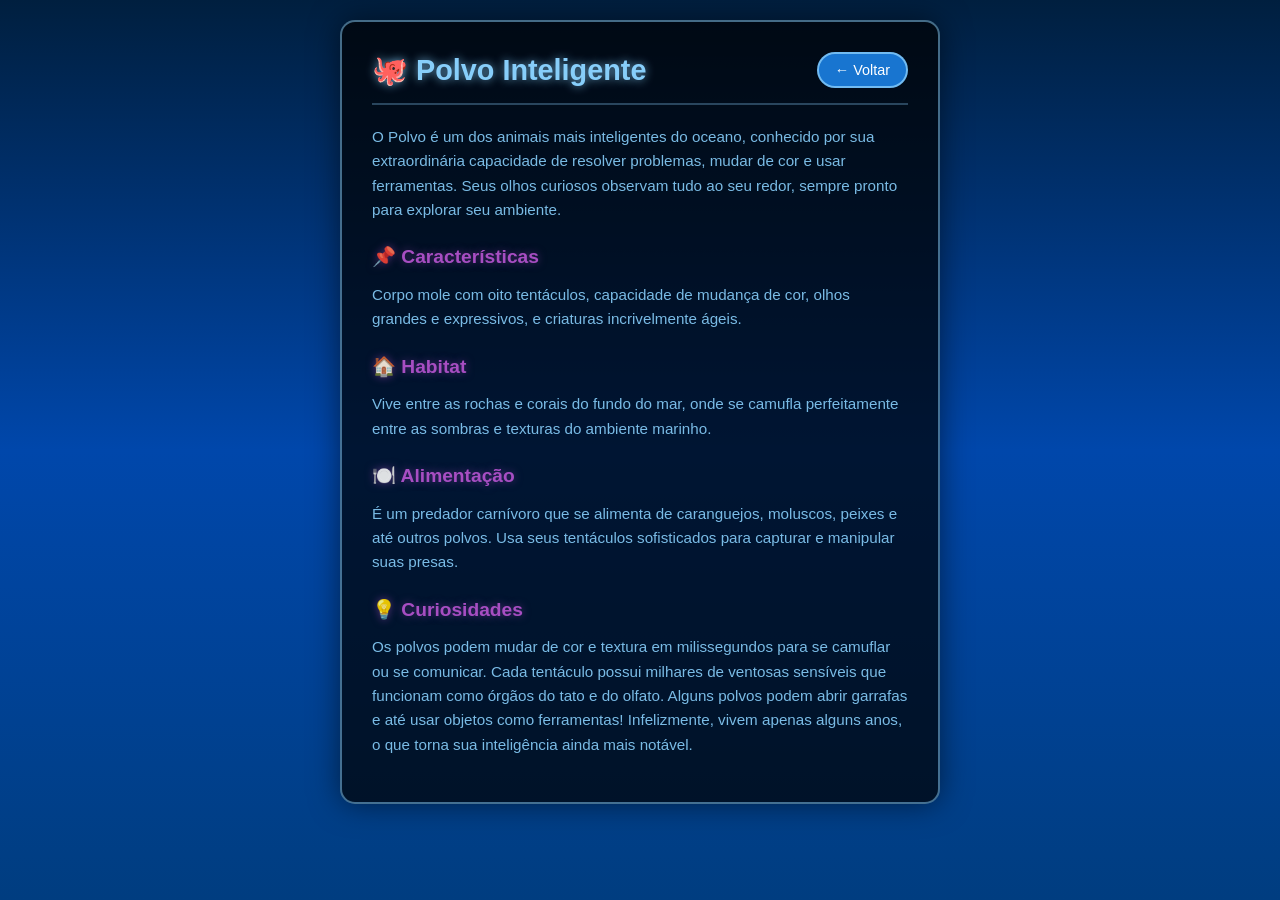
==== polvo.html @ 27817d5c "Add styles and HTML pages for marine creatures - Created style.css for overall styling of the aquari" ====
<!DOCTYPE html>
<html lang="pt-BR">
<head>
    <meta charset="UTF-8">
    <meta name="viewport" content="width=device-width, initial-scale=1.0, viewport-fit=cover">
    <title>🐙 Polvo Inteligente</title>
    <style>
        * {
            margin: 0;
            padding: 0;
            box-sizing: border-box;
        }

        html, body {
            width: 100%;
            height: 100%;
            overflow: auto;
        }

        body {
            font-family: 'Arial', sans-serif;
            background: linear-gradient(180deg, #001f3f 0%, #0047AB 50%, #003d80 100%);
            color: #87CEFA;
            padding: 20px;
            orientation: landscape;
        }

        .container {
            max-width: 600px;
            margin: 0 auto;
            background: rgba(0, 0, 0, 0.7);
            padding: 30px;
            border-radius: 15px;
            border: 2px solid rgba(135, 206, 250, 0.5);
            box-shadow: 0 0 30px rgba(0, 0, 0, 0.5);
        }

        .header {
            display: flex;
            align-items: center;
            justify-content: space-between;
            margin-bottom: 20px;
            border-bottom: 2px solid rgba(135, 206, 250, 0.3);
            padding-bottom: 15px;
        }

        .header h1 {
            font-size: 1.8rem;
            text-shadow: 0 0 10px rgba(135, 206, 250, 0.8);
        }

        .volta-link {
            display: inline-block;
            padding: 8px 16px;
            background: rgba(30, 144, 255, 0.8);
            color: white;
            text-decoration: none;
            border-radius: 20px;
            border: 2px solid rgba(135, 206, 250, 0.8);
            cursor: pointer;
            transition: all 0.3s ease;
            font-size: 0.9rem;
            white-space: nowrap;
        }

        .volta-link:hover {
            background: rgba(30, 144, 255, 1);
            transform: scale(1.1);
            box-shadow: 0 0 20px rgba(30, 144, 255, 0.5);
        }

        .conteudo {
            font-size: 0.95rem;
            line-height: 1.6;
            opacity: 0.9;
        }

        .conteudo p {
            margin-bottom: 15px;
        }

        .conteudo h2 {
            font-size: 1.2rem;
            margin: 20px 0 10px 0;
            color: #BA55D3;
            text-shadow: 0 0 8px rgba(186, 85, 211, 0.5);
        }

        @media (max-height: 400px) {
            .container {
                padding: 20px;
            }

            .header h1 {
                font-size: 1.4rem;
            }

            .conteudo {
                font-size: 0.85rem;
            }

            .conteudo h2 {
                font-size: 1rem;
                margin: 15px 0 8px 0;
            }
        }

        @media (orientation: portrait) {
            body {
                transform: rotate(90deg);
                transform-origin: left top;
                width: 100vh;
                height: 100vw;
                position: absolute;
                top: 100%;
                left: 0;
            }
        }
    </style>
</head>
<body>
    <div class="container">
        <div class="header">
            <h1>🐙 Polvo Inteligente</h1>
            <a href="index.html" class="volta-link">← Voltar</a>
        </div>

        <div class="conteudo">
            <p>O Polvo é um dos animais mais inteligentes do oceano, conhecido por sua extraordinária capacidade de resolver problemas, mudar de cor e usar ferramentas. Seus olhos curiosos observam tudo ao seu redor, sempre pronto para explorar seu ambiente.</p>

            <h2>📌 Características</h2>
            <p>Corpo mole com oito tentáculos, capacidade de mudança de cor, olhos grandes e expressivos, e criaturas incrivelmente ágeis.</p>

            <h2>🏠 Habitat</h2>
            <p>Vive entre as rochas e corais do fundo do mar, onde se camufla perfeitamente entre as sombras e texturas do ambiente marinho.</p>

            <h2>🍽️ Alimentação</h2>
            <p>É um predador carnívoro que se alimenta de caranguejos, moluscos, peixes e até outros polvos. Usa seus tentáculos sofisticados para capturar e manipular suas presas.</p>

            <h2>💡 Curiosidades</h2>
            <p>Os polvos podem mudar de cor e textura em milissegundos para se camuflar ou se comunicar. Cada tentáculo possui milhares de ventosas sensíveis que funcionam como órgãos do tato e do olfato. Alguns polvos podem abrir garrafas e até usar objetos como ferramentas! Infelizmente, vivem apenas alguns anos, o que torna sua inteligência ainda mais notável.</p>
        </div>
    </div>
</body>
</html>
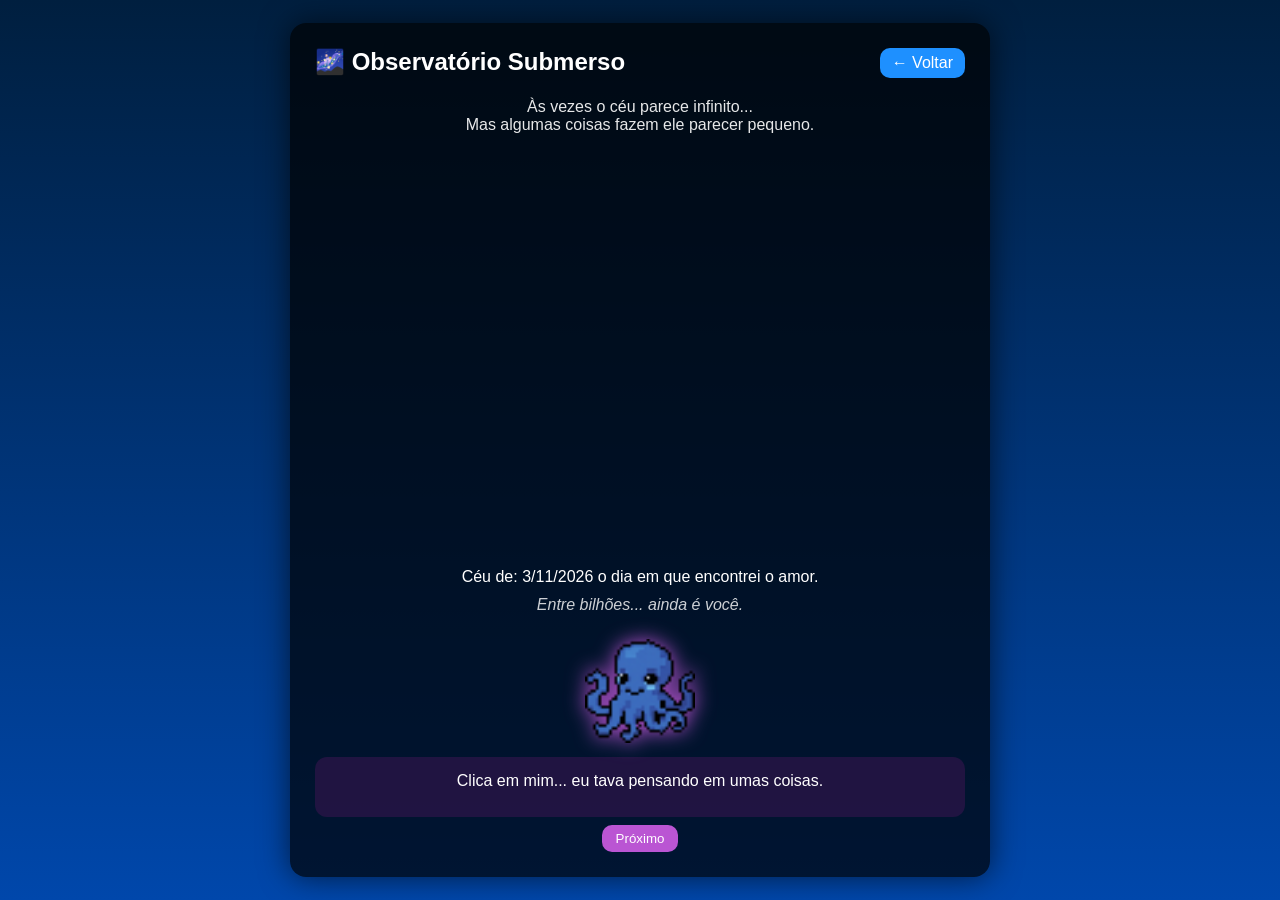
==== commit 08e06edd: "atualização do layout e conteúdo da página do polvo para o observatório submerso" ====
--- a/polvo.html
+++ b/polvo.html
@@ -1,145 +1,188 @@
 <!DOCTYPE html>
 <html lang="pt-BR">
 <head>
-    <meta charset="UTF-8">
-    <meta name="viewport" content="width=device-width, initial-scale=1.0, viewport-fit=cover">
-    <title>🐙 Polvo Inteligente</title>
-    <style>
-        * {
-            margin: 0;
-            padding: 0;
-            box-sizing: border-box;
-        }
+<meta charset="UTF-8">
+<meta name="viewport" content="width=device-width, initial-scale=1.0">
+<title>🌌 Observatório</title>
 
-        html, body {
-            width: 100%;
-            height: 100%;
-            overflow: auto;
-        }
+<style>
+* { margin:0; padding:0; box-sizing:border-box; }
 
-        body {
-            font-family: 'Arial', sans-serif;
-            background: linear-gradient(180deg, #001f3f 0%, #0047AB 50%, #003d80 100%);
-            color: #87CEFA;
-            padding: 20px;
-            orientation: landscape;
-        }
+body {
+    font-family: Arial, sans-serif;
+    background: linear-gradient(180deg, #001f3f, #0047AB);
+    color: white;
+    display: flex;
+    justify-content: center;
+    align-items: center;
+    min-height: 100vh;
+    padding: 20px;
+}
 
-        .container {
-            max-width: 600px;
-            margin: 0 auto;
-            background: rgba(0, 0, 0, 0.7);
-            padding: 30px;
-            border-radius: 15px;
-            border: 2px solid rgba(135, 206, 250, 0.5);
-            box-shadow: 0 0 30px rgba(0, 0, 0, 0.5);
-        }
+.container {
+    width: min(90vw, 700px);
+    background: rgba(0,0,0,0.7);
+    border-radius: 16px;
+    padding: 25px;
+    box-shadow: 0 0 30px rgba(0,0,0,0.6);
+}
 
-        .header {
-            display: flex;
-            align-items: center;
-            justify-content: space-between;
-            margin-bottom: 20px;
-            border-bottom: 2px solid rgba(135, 206, 250, 0.3);
-            padding-bottom: 15px;
-        }
+.header {
+    display:flex;
+    justify-content:space-between;
+    margin-bottom:20px;
+}
 
-        .header h1 {
-            font-size: 1.8rem;
-            text-shadow: 0 0 10px rgba(135, 206, 250, 0.8);
-        }
+.volta-link {
+    background:#1e90ff;
+    padding:6px 12px;
+    border-radius:10px;
+    text-decoration:none;
+    color:white;
+}
 
-        .volta-link {
-            display: inline-block;
-            padding: 8px 16px;
-            background: rgba(30, 144, 255, 0.8);
-            color: white;
-            text-decoration: none;
-            border-radius: 20px;
-            border: 2px solid rgba(135, 206, 250, 0.8);
-            cursor: pointer;
-            transition: all 0.3s ease;
-            font-size: 0.9rem;
-            white-space: nowrap;
-        }
+.conteudo {
+    text-align:center;
+    margin-bottom:20px;
+    opacity:0.9;
+}
 
-        .volta-link:hover {
-            background: rgba(30, 144, 255, 1);
-            transform: scale(1.1);
-            box-shadow: 0 0 20px rgba(30, 144, 255, 0.5);
-        }
+canvas {
+    width:100%;
+    border-radius:12px;
+    margin-top:10px;
+}
 
-        .conteudo {
-            font-size: 0.95rem;
-            line-height: 1.6;
-            opacity: 0.9;
-        }
+/* NPC */
+.npc {
+    margin-top:25px;
+    text-align:center;
+}
 
-        .conteudo p {
-            margin-bottom: 15px;
-        }
+.npc img {
+    width:110px;
+    cursor:pointer;
+    filter: drop-shadow(0 0 10px #BA55D3);
+}
 
-        .conteudo h2 {
-            font-size: 1.2rem;
-            margin: 20px 0 10px 0;
-            color: #BA55D3;
-            text-shadow: 0 0 8px rgba(186, 85, 211, 0.5);
-        }
+.dialogo {
+    margin-top:10px;
+    background: rgba(40,20,70,0.8);
+    padding:15px;
+    border-radius:12px;
+    min-height:60px;
+}
 
-        @media (max-height: 400px) {
-            .container {
-                padding: 20px;
-            }
+button {
+    margin-top:8px;
+    padding:6px 14px;
+    border:none;
+    border-radius:10px;
+    background:#BA55D3;
+    color:white;
+    cursor:pointer;
+}
 
-            .header h1 {
-                font-size: 1.4rem;
-            }
+.info, .mensagem {
+    text-align:center;
+    margin-top:10px;
+}
 
-            .conteudo {
-                font-size: 0.85rem;
-            }
+.mensagem {
+    font-style:italic;
+    opacity:0.8;
+}
+</style>
+</head>
 
-            .conteudo h2 {
-                font-size: 1rem;
-                margin: 15px 0 8px 0;
-            }
-        }
+<body>
 
-        @media (orientation: portrait) {
-            body {
-                transform: rotate(90deg);
-                transform-origin: left top;
-                width: 100vh;
-                height: 100vw;
-                position: absolute;
-                top: 100%;
-                left: 0;
-            }
-        }
-    </style>
-</head>
-<body>
-    <div class="container">
-        <div class="header">
-            <h1>🐙 Polvo Inteligente</h1>
-            <a href="index.html" class="volta-link">← Voltar</a>
-        </div>
+<div class="container">
 
-        <div class="conteudo">
-            <p>O Polvo é um dos animais mais inteligentes do oceano, conhecido por sua extraordinária capacidade de resolver problemas, mudar de cor e usar ferramentas. Seus olhos curiosos observam tudo ao seu redor, sempre pronto para explorar seu ambiente.</p>
+<div class="header">
+    <h2>🌌 Observatório Submerso</h2>
+    <a href="index.html" class="volta-link">← Voltar</a>
+</div>
 
-            <h2>📌 Características</h2>
-            <p>Corpo mole com oito tentáculos, capacidade de mudança de cor, olhos grandes e expressivos, e criaturas incrivelmente ágeis.</p>
+<div class="conteudo">
+    <p>Às vezes o céu parece infinito...</p>
+    <p>Mas algumas coisas fazem ele parecer pequeno.</p>
+</div>
 
-            <h2>🏠 Habitat</h2>
-            <p>Vive entre as rochas e corais do fundo do mar, onde se camufla perfeitamente entre as sombras e texturas do ambiente marinho.</p>
+<!-- <canvas id="canvas" width="600" height="350"></canvas> -->
+<iframe 
+src="https://stellarium-web.org/?date=2024-03-11T21:00:00&lat=-31.77&lng=-52.34"
+width="100%" 
+height="400"
+style="border:none; border-radius:12px;">
+</iframe>
+<div class="info" id="data"></div>
+<div class="mensagem" id="mensagem"></div>
 
-            <h2>🍽️ Alimentação</h2>
-            <p>É um predador carnívoro que se alimenta de caranguejos, moluscos, peixes e até outros polvos. Usa seus tentáculos sofisticados para capturar e manipular suas presas.</p>
+<!-- NPC -->
+<div class="npc">
+    <img src="sprites/peixes/polvo.png" id="polvo">
 
-            <h2>💡 Curiosidades</h2>
-            <p>Os polvos podem mudar de cor e textura em milissegundos para se camuflar ou se comunicar. Cada tentáculo possui milhares de ventosas sensíveis que funcionam como órgãos do tato e do olfato. Alguns polvos podem abrir garrafas e até usar objetos como ferramentas! Infelizmente, vivem apenas alguns anos, o que torna sua inteligência ainda mais notável.</p>
-        </div>
+    <div class="dialogo" id="texto">
+        Clica em mim... eu tava pensando em umas coisas.
     </div>
+
+    <button id="btn">Próximo</button>
+</div>
+
+</div>
+
+<script>
+// ===== DATA =====
+const hoje = new Date(2026, 2, 11); // 11 de março de 2026
+const seed = hoje.getDate() + hoje.getMonth()*31 + hoje.getFullYear();
+
+document.getElementById("data").textContent =
+    "Céu de: " + hoje.toLocaleDateString() + " o dia em que encontrei o amor.";
+
+// ===== RANDOM =====
+function rand(seed){
+    let x = Math.sin(seed)*10000;
+    return x - Math.floor(x);
+}
+
+
+
+// ===== MENSAGEM =====
+const mensagens=[
+    "Eu escolheria você de novo.",
+    "Mesmo sem entender tudo, eu fico.",
+    "Você virou meu lugar favorito.",
+    "Entre bilhões... ainda é você."
+];
+
+document.getElementById("mensagem").textContent =
+    mensagens[seed % mensagens.length];
+
+// ===== NPC DIÁLOGO =====
+const dialogos = [
+    "Eu fico olhando pra essas estrelas...",
+    "E pensando como algumas coisas simplesmente acontecem.",
+    "Tipo encontrar alguém no meio de tudo isso.",
+    "Estranho né?",
+    "...",
+    "Mas eu acho bonito."
+];
+
+let i = 0;
+
+document.getElementById("btn").onclick = () => {
+    i = (i + 1) % dialogos.length;
+    document.getElementById("texto").textContent = dialogos[i];
+};
+
+// clique direto no polvo também avança
+document.getElementById("polvo").onclick = () => {
+    i = (i + 1) % dialogos.length;
+    document.getElementById("texto").textContent = dialogos[i];
+};
+
+</script>
+
 </body>
-</html>
+</html>
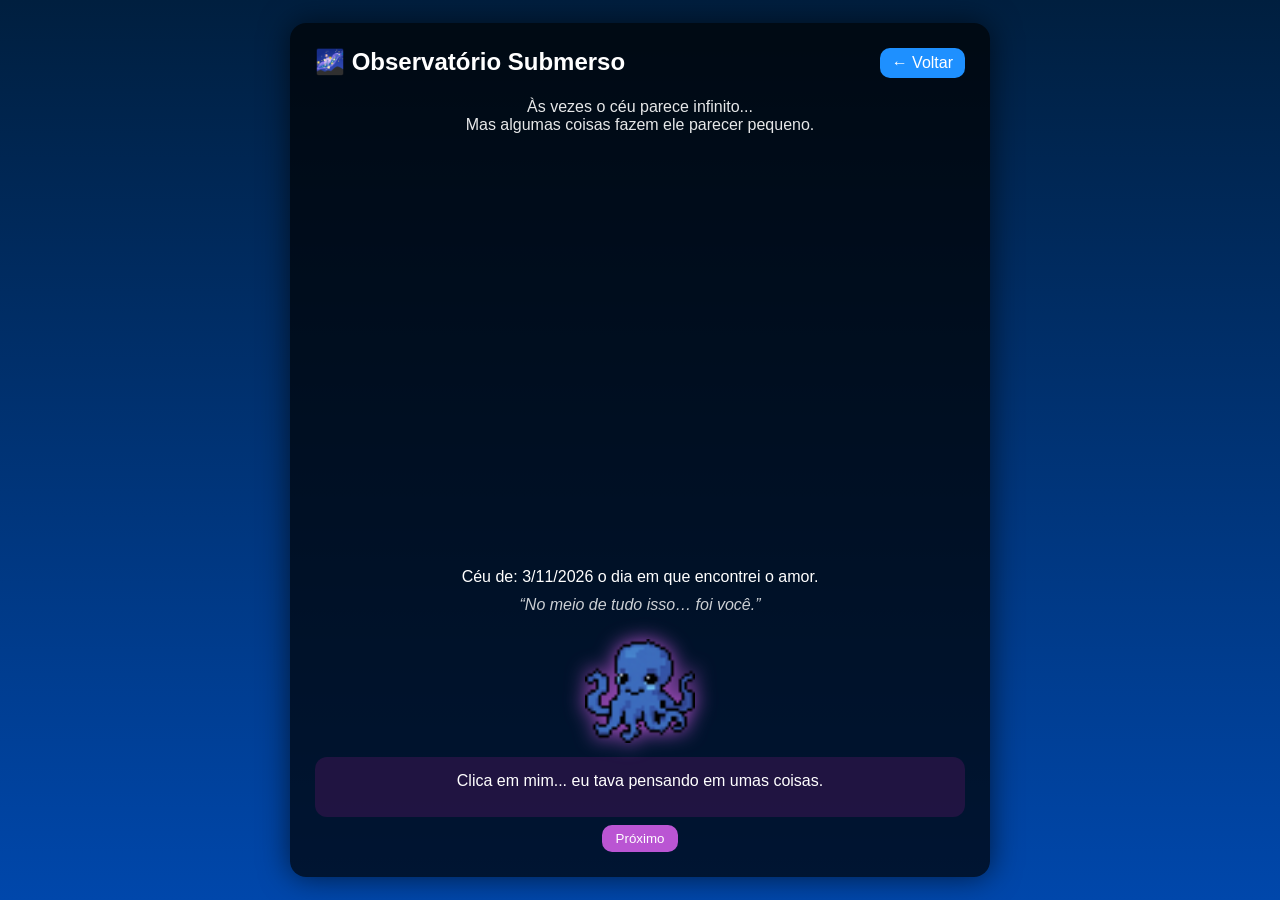
==== commit f81888eb: "adiciona novo local do tubarão e remove a página do peixe azul; atualiza conteúdo e estilo do polvo " ====
--- a/polvo.html
+++ b/polvo.html
@@ -149,27 +149,20 @@
 
 
 // ===== MENSAGEM =====
-const mensagens=[
-    "Eu escolheria você de novo.",
-    "Mesmo sem entender tudo, eu fico.",
-    "Você virou meu lugar favorito.",
-    "Entre bilhões... ainda é você."
-];
 
-document.getElementById("mensagem").textContent =
-    mensagens[seed % mensagens.length];
+document.getElementById("mensagem").textContent = "“No meio de tudo isso… foi você.”";
 
 // ===== NPC DIÁLOGO =====
 const dialogos = [
-    "Eu fico olhando pra essas estrelas...",
-    "E pensando como algumas coisas simplesmente acontecem.",
-    "Tipo encontrar alguém no meio de tudo isso.",
-    "Estranho né?",
+    "Tá vendo esse céu?",
+    "Ele tava assim naquele dia.",
+    "Eu não sabia que algo importante tava começando ali.",
     "...",
-    "Mas eu acho bonito."
-];
+    "Mas de alguma forma, tava.",
+    "E ainda tá."
+];;
 
-let i = 0;
+let i = -1;
 
 document.getElementById("btn").onclick = () => {
     i = (i + 1) % dialogos.length;
@@ -178,6 +171,8 @@
 
 // clique direto no polvo também avança
 document.getElementById("polvo").onclick = () => {
+    document.getElementById("polvo").style.transform = "scale(1.1)";
+    setTimeout(()=>document.getElementById("polvo").style.transform="scale(1)",150);
     i = (i + 1) % dialogos.length;
     document.getElementById("texto").textContent = dialogos[i];
 };
